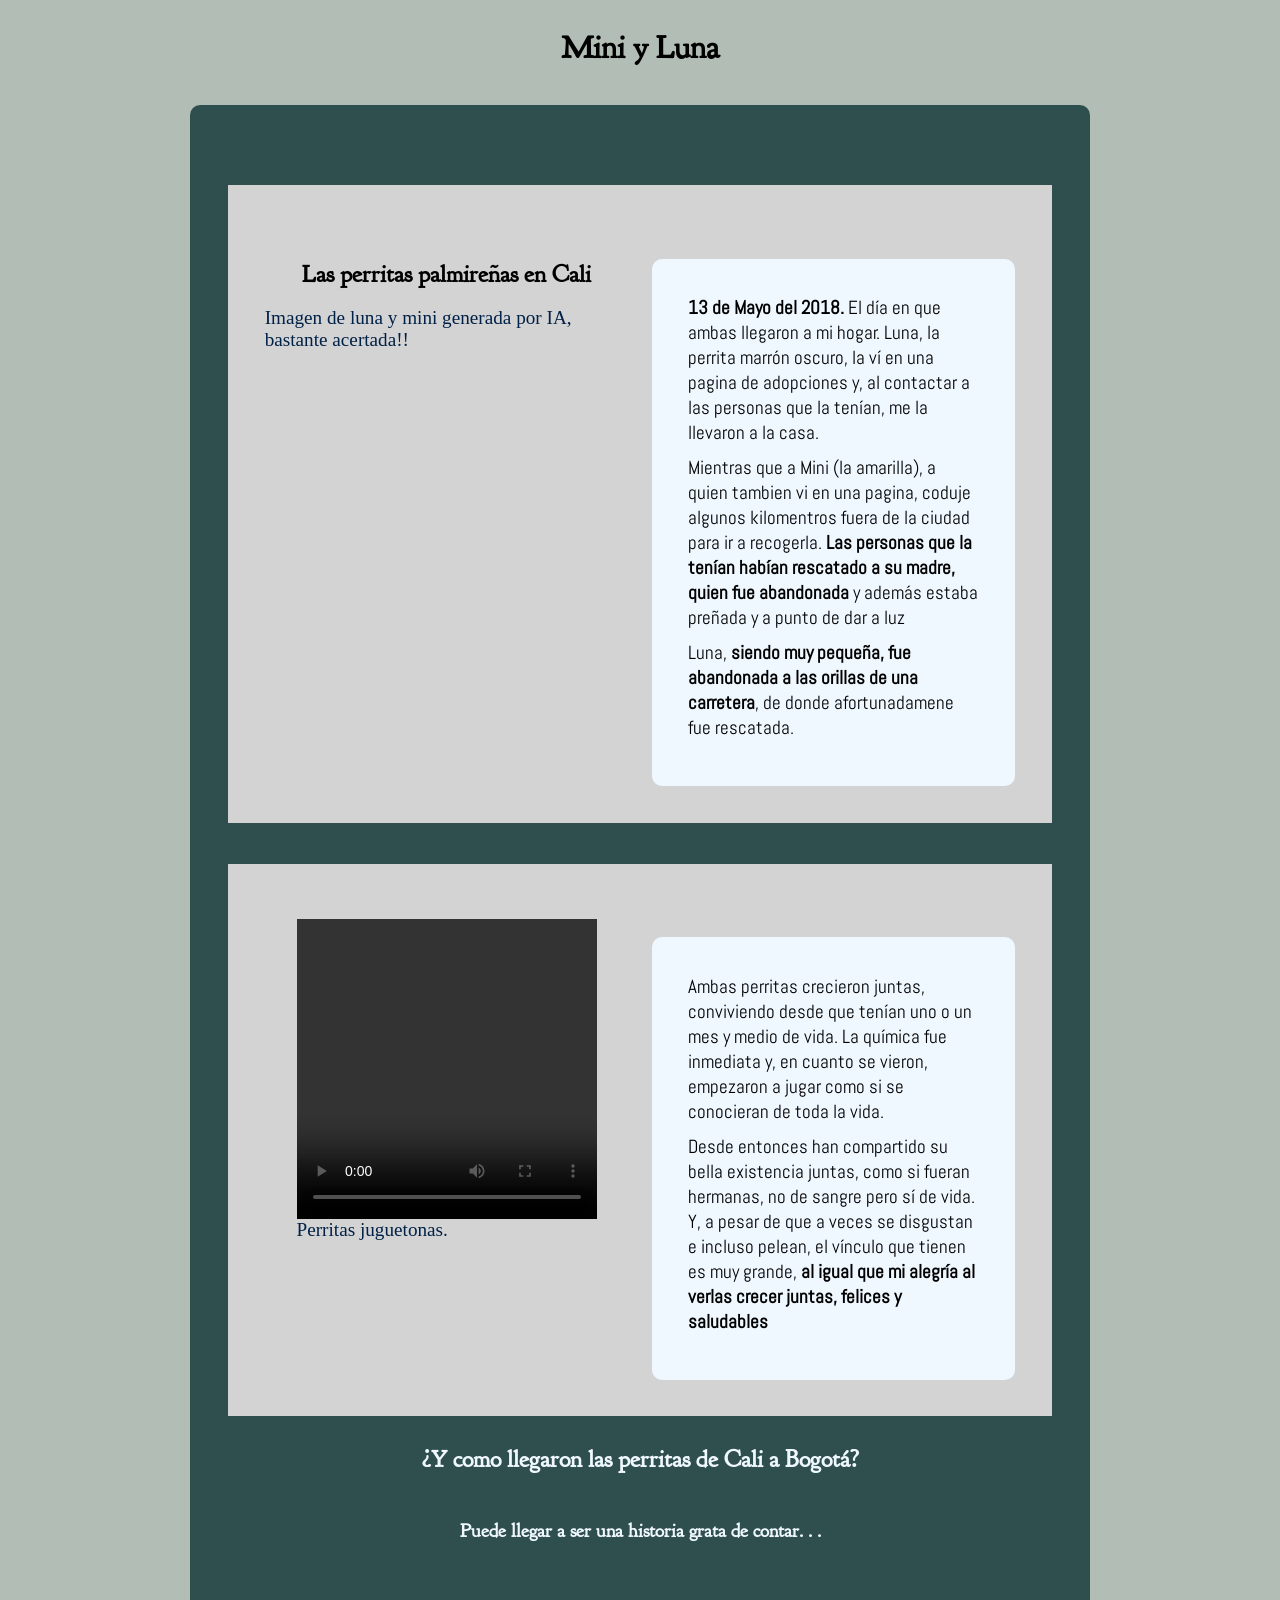
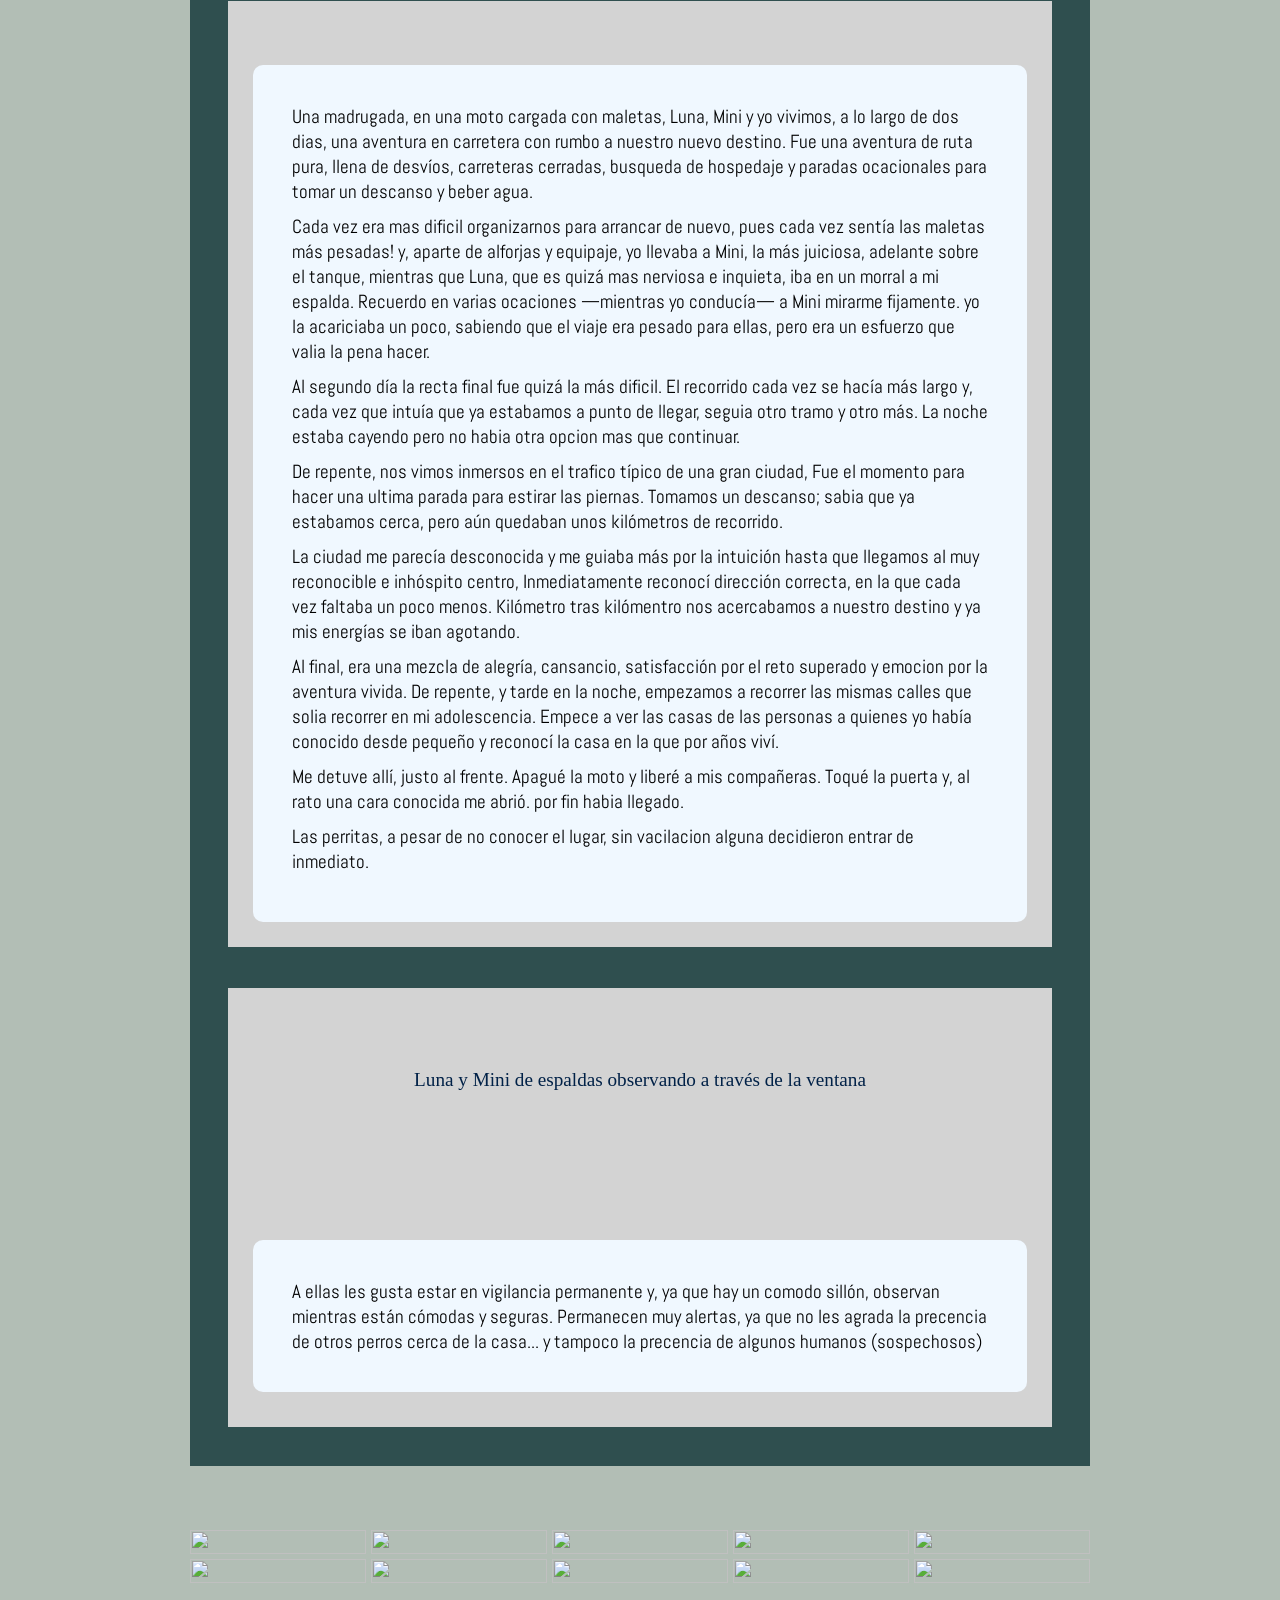
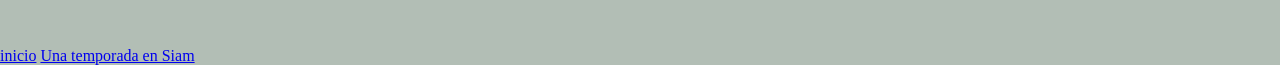
==== historia1.html @ e1153d8e "optimizacion de codigo e historias" ====
<!DOCTYPE html>
<html lang="en">
<head>
    <meta charset="UTF-8">
    <meta name="viewport" content="width=device-width, initial-scale=1.0">
    <title>Mini y Luna</title>
    <link rel="stylesheet" href="./estilo/style.css">

    <link rel="preconnect" href="https://fonts.googleapis.com">
    <link rel="preconnect" href="https://fonts.gstatic.com" crossorigin>
    <link href="https://fonts.googleapis.com/css2?family=Abel&family=Goudy+Bookletter+1911&display=swap" rel="stylesheet">

        
</head>
<body>
    <h1>Mini y Luna</h1>
    <main>
        <section>
            <section>
                <h2 class="contenedor1">Las perritas palmireñas en Cali</h2>
                <img src="pics/luna y mini AI.jpeg" alt="">
                <figcaption class="descripcion">Imagen de luna y mini generada por IA, bastante acertada!!</figcaption> 
            </section>
            <section>
                <section class="parrafos">
                    <p>
                        <strong>13 de Mayo del 2018.</strong> El día en que ambas llegaron a mi hogar. Luna, la perrita marrón oscuro, 
                        la ví en una pagina de adopciones y, al contactar a las personas que la tenían, me la llevaron a la casa.
                    </p>
                    <p>
                        Mientras que a Mini (la amarilla), a quien tambien vi en una pagina, coduje algunos kilomentros fuera de la ciudad
                        para ir a recogerla. <strong>Las personas que la tenían habían rescatado a su madre, quien fue abandonada </strong>y además 
                        estaba preñada y a punto de dar a luz
                    </p>
                    <p>
                        Luna, <strong>siendo muy pequeña, fue abandonada a las orillas de una carretera</strong>, de donde afortunadamene fue rescatada.
                    </p>
                </section>
            </section>
        </section>
                    
        <section>
            <section>
                <video src="videos/perritas_v/video1.mp4" controls></video>
                <figcaption class="descripcion">Perritas juguetonas.</figcaption> 
            </section>
            
            <section>
                <section class="parrafos">
                    <p>
                        Ambas perritas crecieron juntas, conviviendo desde que tenían uno o un mes y medio de vida. La química
                        fue inmediata y, en cuanto se vieron, empezaron a jugar como si se conocieran de toda la vida.
                    </p>
                    <p>
                        Desde entonces han compartido su bella existencia juntas, como si fueran hermanas, no de sangre pero sí de vida.
                        Y, a pesar de que a veces se disgustan e incluso pelean, el vínculo que tienen es muy grande, 
                        <strong>al igual que mi alegría al verlas crecer juntas, felices y saludables</strong>                    
                    </p>

                </section>

                </section>
            </section>
                    <h2 class="subtitulo2">¿Y como llegaron las perritas de Cali a Bogotá?</h2>
                    <h3 class="texto"><strong>Puede llegar a ser una historia grata de contar. . .</strong></h3>
                    
                <section>
                    <section class="soloParrafo parrafos-horizontales">
                        <p>
                            Una madrugada, en una moto cargada con maletas, Luna, Mini y yo <!--parrafo3-->
                            vivimos, a lo largo de dos dias, una aventura en carretera con rumbo a nuestro nuevo destino. Fue
                            una aventura de ruta pura, llena de desvíos, carreteras cerradas, busqueda de hospedaje 
                            y paradas ocacionales para tomar un descanso y beber agua.
                        </p>
                        <p>
                            Cada vez era mas dificil organizarnos para arrancar de nuevo, pues cada vez sentía las maletas más
                            pesadas! y, aparte de alforjas y equipaje, yo llevaba a Mini, la más juiciosa, adelante sobre el tanque,
                            mientras que Luna, que es quizá mas nerviosa e inquieta, iba en un morral a mi espalda. Recuerdo en varias ocaciones —mientras yo conducía—
                            a Mini mirarme fijamente. yo la acariciaba un poco, sabiendo que el viaje era pesado para ellas,
                            pero era un esfuerzo que valia la pena hacer.
                        </p>
                        <p>
                                Al segundo día la recta final fue quizá la más dificil. El recorrido cada vez se hacía más largo y, cada vez
                                que intuía que ya estabamos a punto de llegar, seguia otro tramo y otro más. La noche estaba cayendo pero no habia otra opcion mas que continuar. 
                        </p>
                        <p>
                            De repente, nos vimos inmersos en el trafico típico de una gran ciudad, Fue el momento para hacer una ultima parada para estirar las piernas.
                            Tomamos un descanso; sabia que ya estabamos cerca, pero aún quedaban unos kilómetros de recorrido.
                        </p>
                            La ciudad me parecía desconocida y me guiaba más por la intuición hasta que llegamos al muy reconocible
                            e inhóspito centro, Inmediatamente reconocí dirección correcta, en la que cada vez faltaba
                            un poco menos. Kilómetro tras kilómentro nos acercabamos a nuestro destino y ya mis energías se iban agotando.
                        </p>
                        <p>               
                            Al final, era una mezcla de alegría, cansancio, satisfacción por el reto superado y emocion por la aventura vivida. De repente, y tarde
                            en la noche, empezamos a recorrer las mismas calles que solia recorrer en mi adolescencia. Empece a ver las casas de las
                            personas a quienes yo había conocido desde pequeño y reconocí la casa en la que por años viví.
                        </p> 
                        <p>                           
                            Me detuve allí, justo al frente. Apagué la moto y liberé a mis compañeras. Toqué la puerta y, al rato una cara conocida me abrió.
                            por fin habia llegado.
                        </p>
                        <p>
                            Las perritas, a pesar de no conocer el lugar, sin vacilacion alguna decidieron entrar de inmediato.
                        </p>                                                           
                                    
                </section>
                </section>

            <section class="horizontal">
            <section class="item elemento1">
                <figure>
                    <img src="pics/perritas_espalda.jpg" alt="">
                    <figcaption class="descripcion">Luna y Mini de espaldas observando a través de la ventana</figcaption>
                </figure>
            </section>
            
            <section class="item elemento2">
                <p class="parrafos parrafos-horizontales">
                    A ellas les gusta estar en vigilancia permanente y, ya que hay un
                    comodo sillón, observan mientras están cómodas y seguras. Permanecen muy
                    alertas, ya que no les agrada la precencia de otros perros cerca de la casa...
                    y tampoco la precencia de algunos humanos (sospechosos)
                </p>
            </section>
        </section>
    </main>

    <section class="galeria">
            <img class="item-galeria foto-galeria" src="./pics/friends_forever.jpg" alt="">
            <img class="item-galeria foto-galeria" src="./pics/mini.jpg" alt="">      
            <img class="item-galeria foto-galeria" src="./pics/lunayminipark.jpg" alt="">        
            <img class="item-galeria foto-galeria" src="./pics/luna_bebe.jpg" alt="">
            <img class="item-galeria foto-galeria" src="./pics/lunaminigato.jpg" alt="">
            <img class="item-galeria foto-galeria" src="./pics/miniylunacloser.jpg" alt="">    
            <img class="item-galeria foto-galeria" src="./pics/peloseyes.jpg" alt="">     
            <img class="item-galeria foto-galeria" src="./pics/perritasport.jpg" alt="">     
            <img class="item-galeria foto-galeria" src="./pics/miniylunaPark.jpg" alt="">
            <img class="item-galeria foto-galeria" src="./pics/miniasleep.jpg" alt="">
        
    </section>

           <a href="index.html">inicio</a> 
           <a href="historia2.html">Una temporada en Siam</a>

           
            <script src="archivo.js"></script>
</body>
</html>
---- estilo/style.css ----
*{
    margin: 0;
    box-sizing: border-box;
}

html{
    background-color: white;
}

body{
    max-width: 100vw;
    margin: auto;
    background-color: #B2BEB5;
    

}

h1, h2, h3{ 
    max-width: 100%;
    margin: auto;
    text-align: center;
    padding: 2%;
    margin-bottom: 10px;
    font-family:'Goudy Bookletter 1911', serif;
   
}

.subtitulo2, .texto{
    color: aliceblue;
}

h2{
    margin-top: 10px;
}

main{
    margin: auto;
    margin-bottom: 5%;
    max-width: 900px;
    background-color: #2F4F4F;
    padding: 3%;
    border-top-right-radius: 10px;
    border-top-left-radius: 10px;
}

section{
    max-width: 100%;
    padding: 3%;
    margin: auto;
    background-color: lightgray;
    display: grid;
    grid-template-columns: repeat(auto-fit, minmax(200px, 1fr));
    margin-top: 5%;
   
}

.horizontal{
    display: grid;
    grid-template-rows: auto auto;
   
}

.elemento1, .elemento2{
    grid-column: 1 / -1;
    padding: 0;
}


.item{
    min-height: 150px;
    row-gap: 0;
   
}

img{
    max-width: 100%;
    max-height: 100%;
    object-fit: cover;
}

video{
    width: 100%;
    height: 100%;
    object-fit: cover;
    aspect-ratio: 1 / 1;
}

.descripcion{
    font-size: 1.2em;
    color: #002147;
    
} 

.parrafos{
    background-color: aliceblue;
    font-size: 1.2em;
    padding: 10%;
    border-radius: 10px;
    font-family: Abel, serif;
    /*display: flex;
    flex-direction: column;*/
}

.soloParrafo{
    background-color: aliceblue;
    font-size: 1.2em;
    padding: 10%;
    border-radius: 10px;
    font-family: Abel, serif;
    display: flex;
    flex-direction: column;
}

p{
    margin-bottom: 10px;
}

.galeria{
    max-width: 900px;
    margin: auto;
    display: grid;
    grid-template-columns: repeat(auto-fit, minmax(150px, 1fr));
    gap: 5px;
    padding: 0;
    background-color: #B2BEB5;
    margin-bottom: 5%;
    
}

.item-galeria{
    background-size: cover;
    background-position: center;
    
}

.foto-galeria{
    width: 100%;
    height: 100%;
    object-fit: cover;
    display: block;
}

@media (max-width: 768px){
    main{
        background-color: white;
        margin-top: 0;
        padding: 0;
    }
    body{
        background-color: white;
        padding: 0;
    }
    section{
        background-color: white;
        padding: 1%;
    }
    .descripcion{
        font-size: 1em;
    }
    .item{
         margin-top: 15%;
    }
    h1{
        margin-bottom: 5%;
    }
    .subtitulo2, .texto{
        color: black;
    }
    .parrafos, .parrafos-horizontales, .soloParrafo{
        font-size: 1.5em;;
        padding: 1%;
    }

}

a{
    font-size: 1em;
}

footer{
    max-width: 30%;
    margin: auto;
    display: flex;
    flex-direction: column;
    align-items: center;
    margin-bottom: 5%;
    
}

.parrafos-horizontales{
    display: flex;
    flex-direction: column;
    padding: 5%;
}
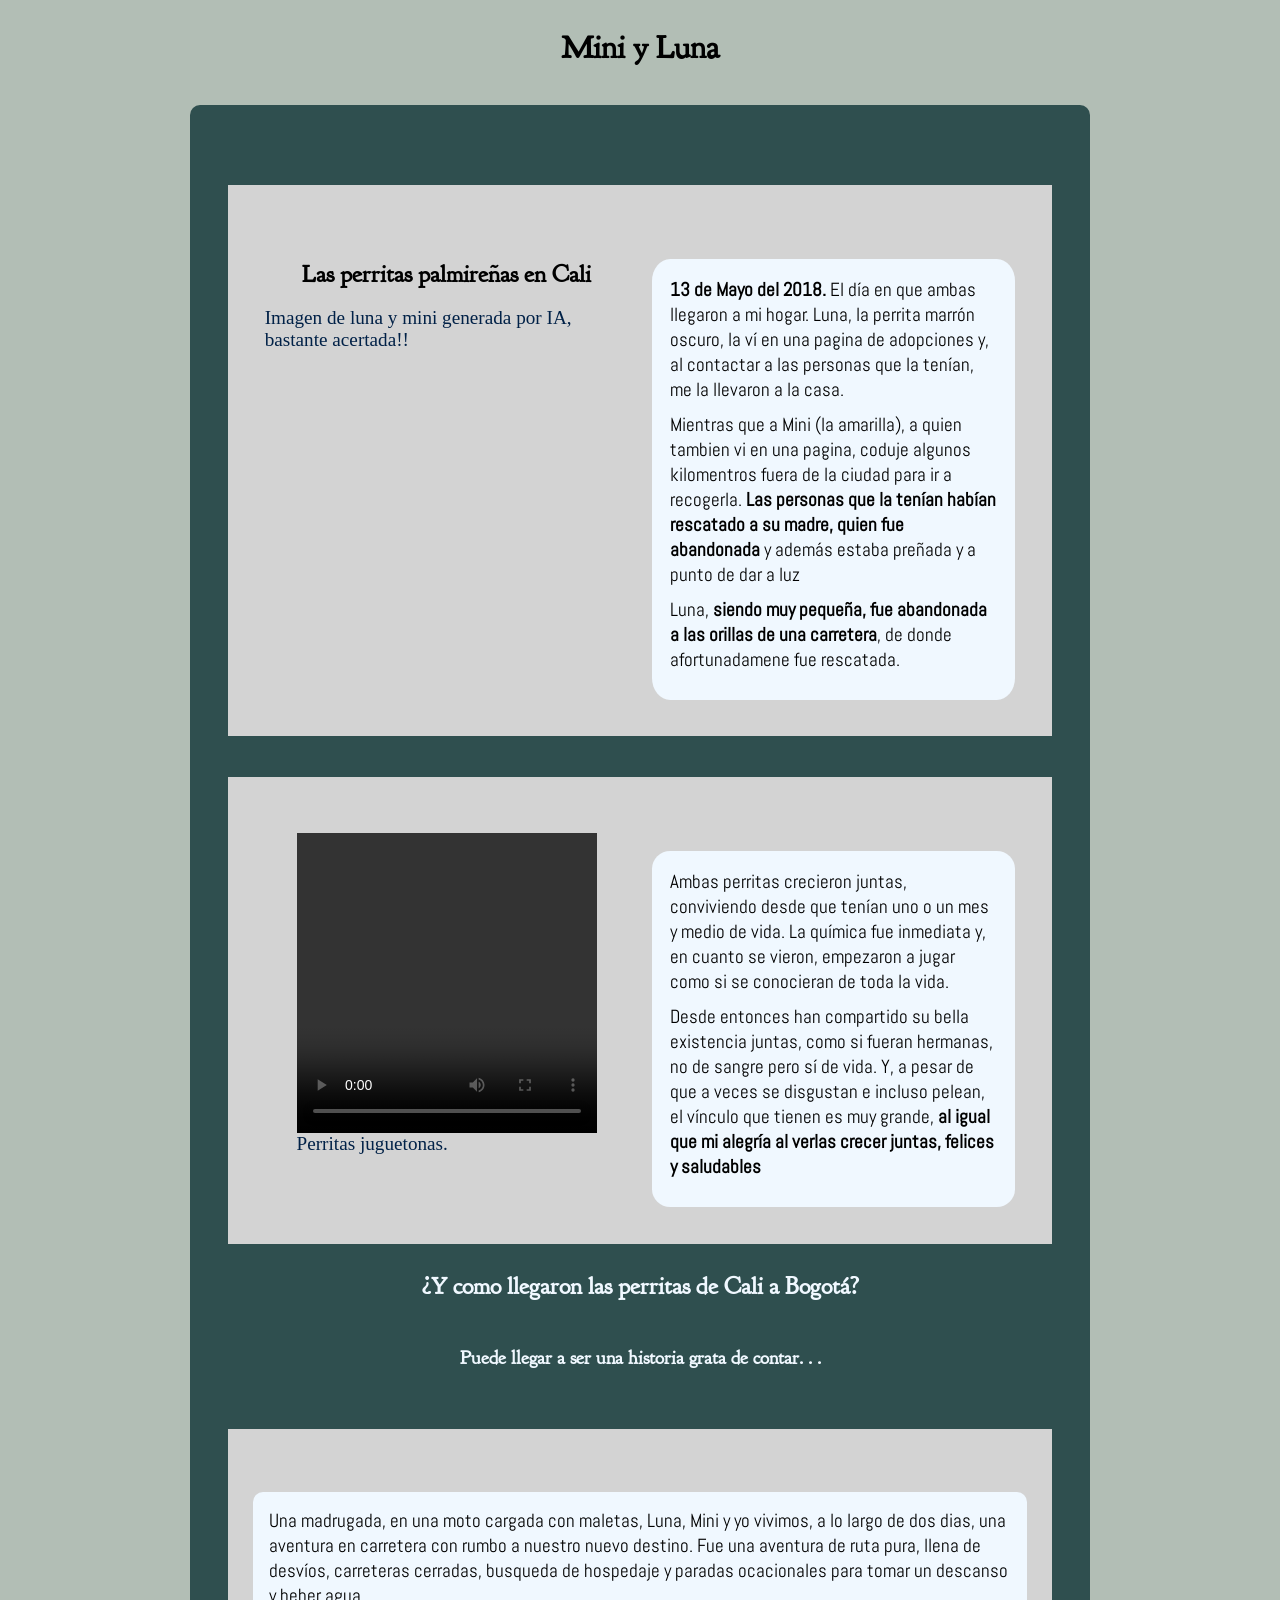
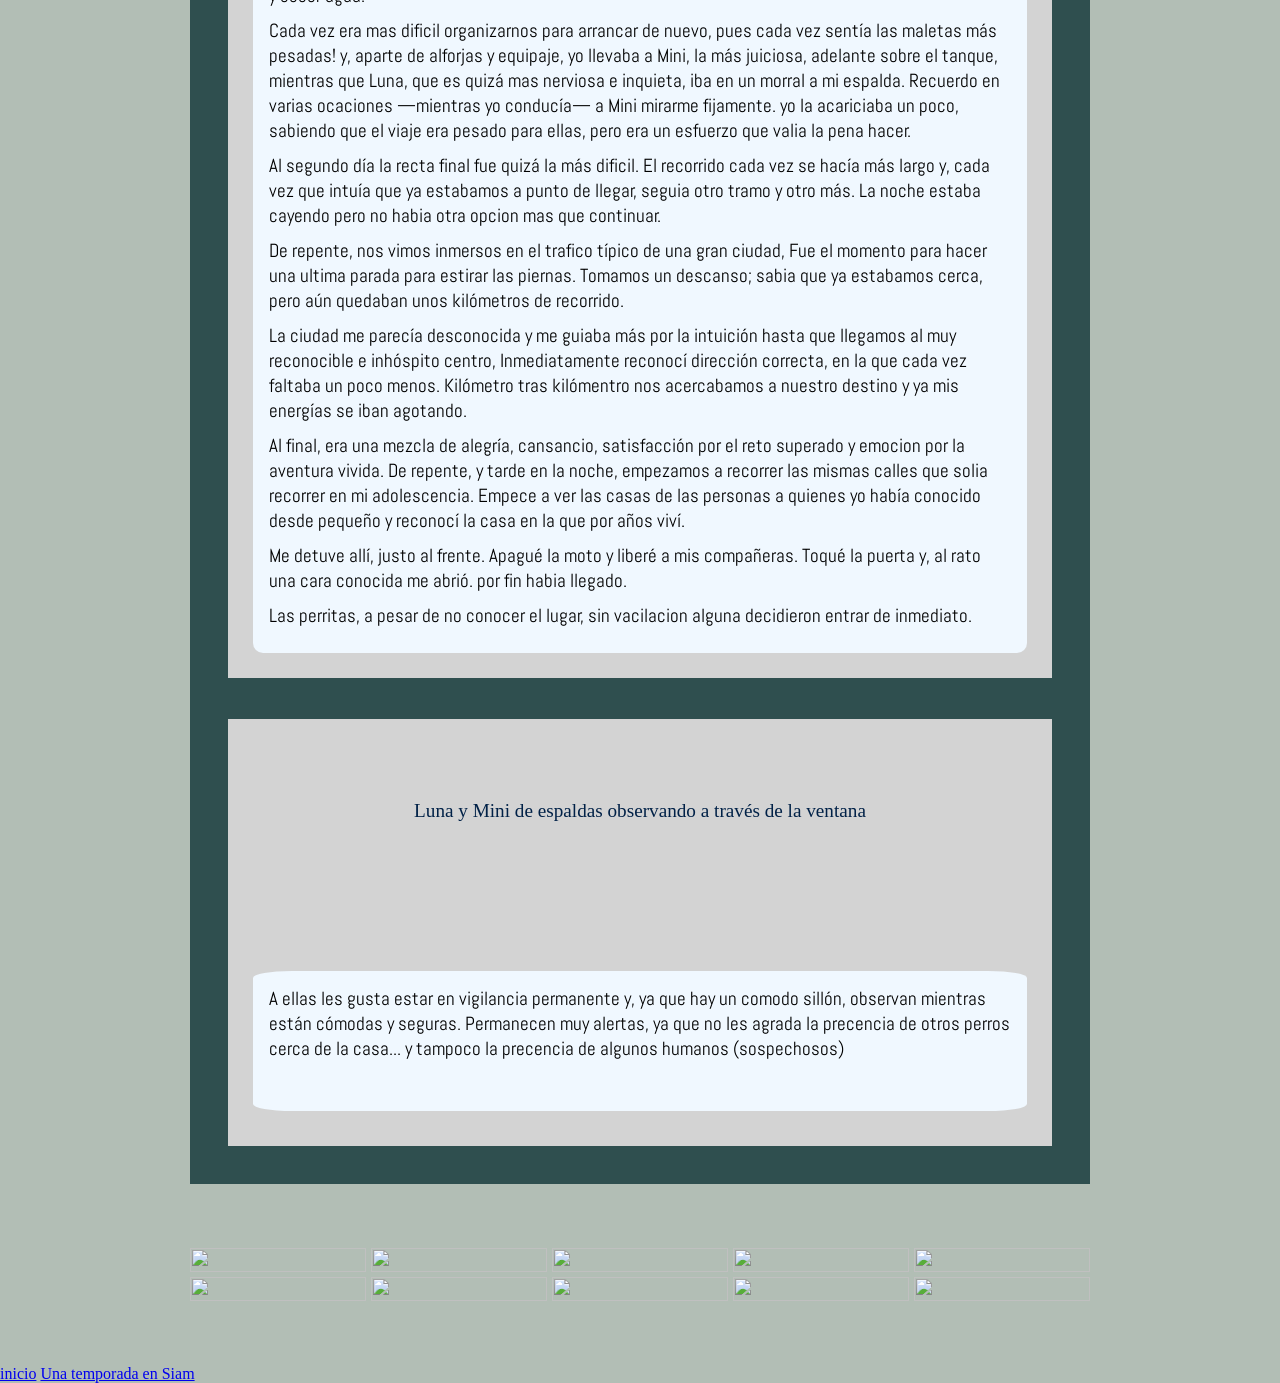
==== commit 9e1473b3: "caracteristica menu hamburguesa, cerrar si hay click fuera del menu o el boton" ====
--- a/historia1.html
+++ b/historia1.html
@@ -5,7 +5,7 @@
 <head>
     <meta charset="UTF-8">
     <meta name="viewport" content="width=device-width, initial-scale=1.0">
-    <title>Mini y Luna</title>
+    <title>My Blog Web</title>
     <link rel="stylesheet" href="./estilo/style.css">
 
     <link rel="preconnect" href="https://fonts.googleapis.com">
--- a/estilo/style.css
+++ b/estilo/style.css
@@ -96,8 +96,8 @@
 .parrafos{
     background-color: aliceblue;
     font-size: 1.2em;
-    padding: 10%;
-    border-radius: 10px;
+    padding: 5%;
+    border-radius: 5%;
     font-family: Abel, serif;
     /*display: flex;
     flex-direction: column;*/
@@ -106,7 +106,7 @@
 .soloParrafo{
     background-color: aliceblue;
     font-size: 1.2em;
-    padding: 10%;
+    padding: 2%;
     border-radius: 10px;
     font-family: Abel, serif;
     display: flex;
@@ -142,19 +142,24 @@
     display: block;
 }
 
-@media (max-width: 768px){
+@media (max-width: 600px){
     main{
         background-color: white;
-        margin-top: 0;
+        /*margin-top: 0;
+        padding: 0;*/
+        width: 100%;
+        max-width: 450px;
+        margin: auto;
+    }
+    body{
+        background-color: white;
         padding: 0;
     }
-    body{
-        background-color: white;
-        padding: 0;
-    }
     section{
         background-color: white;
         padding: 1%;
+        display: flex;
+        flex-direction: column;
     }
     .descripcion{
         font-size: 1em;
@@ -172,7 +177,17 @@
         font-size: 1.5em;;
         padding: 1%;
     }
-
+    .galeria{
+        background-color: white;
+        padding: 1%;
+    }
+
+}
+
+@media (min-width: 601px) and (max-width: 924px){
+    body{
+        padding: 10px;
+    }
 }
 
 a{
@@ -192,5 +207,5 @@
 .parrafos-horizontales{
     display: flex;
     flex-direction: column;
-    padding: 5%;
+    padding: 2%;
 }
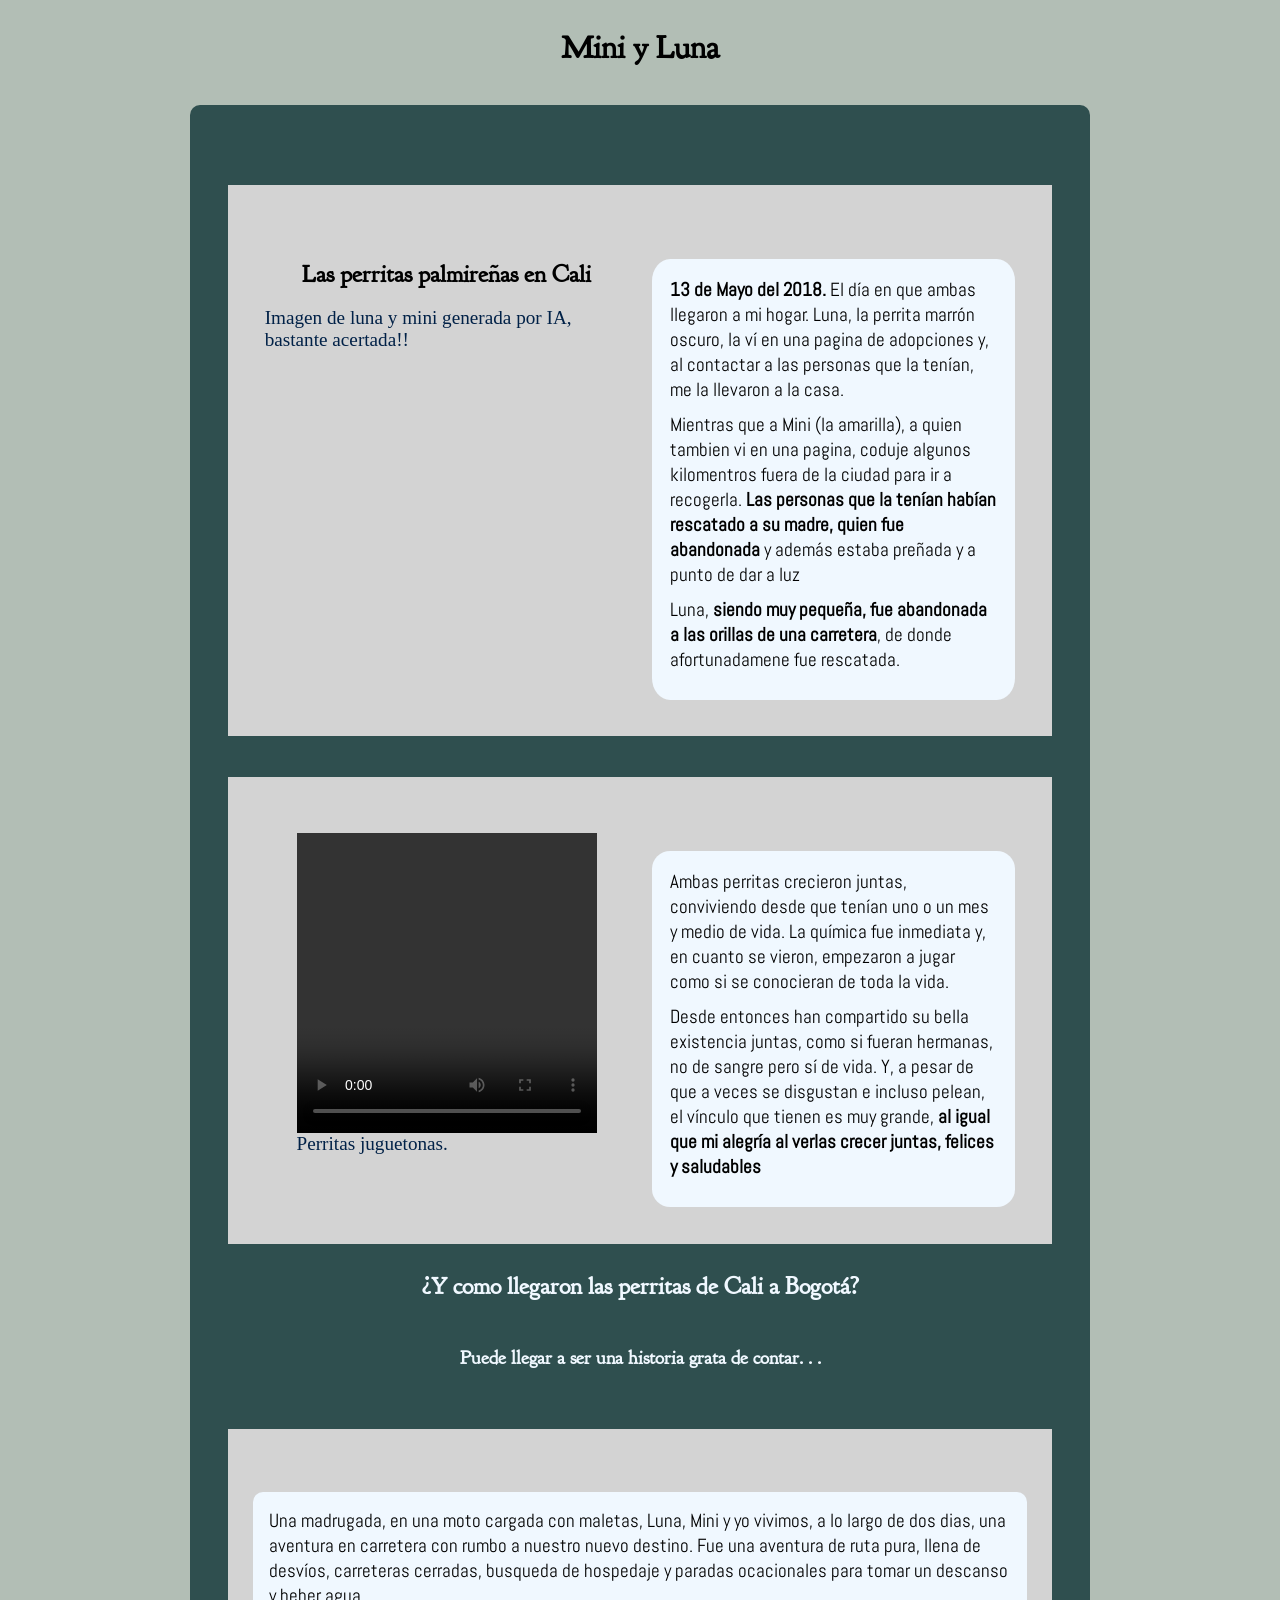
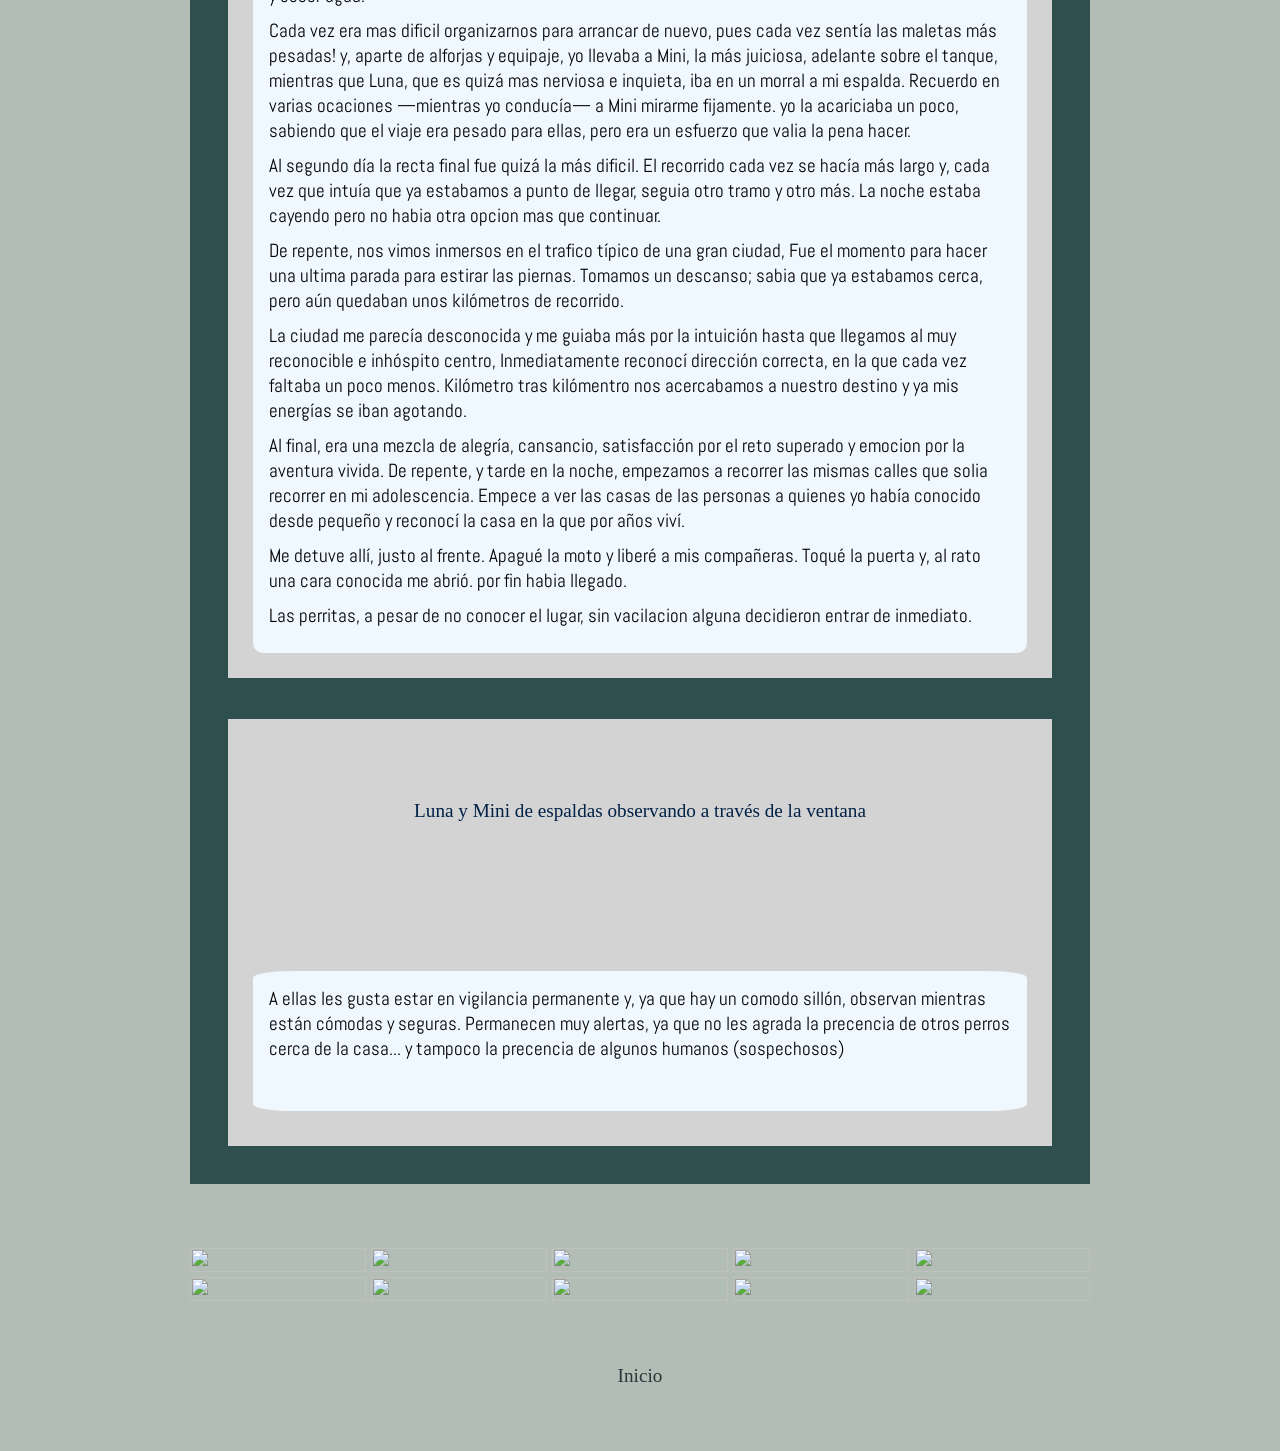
==== commit cff0c2ce: "añado menu hamburguesa a historias" ====
--- a/historia1.html
+++ b/historia1.html
@@ -4,7 +4,7 @@
 <html lang="en">
 <head>
     <meta charset="UTF-8">
-    <meta name="viewport" content="width=device-width, initial-scale=1.0">
+    <meta name="viewport" content="width=device-width, initial-scale=1.0, maximum-scale=1.0, user-scalable=no">
     <title>My Blog Web</title>
     <link rel="stylesheet" href="./estilo/style.css">
 
@@ -15,6 +15,18 @@
         
 </head>
 <body>
+    <header>
+        <button class="hamburguesa">&#9776;</button>
+    </header>
+        <div class="overlay"></div>
+        <nav>
+            <ul class="menu">
+                <li><a href="index.html">Inicio</a></li>
+                <li><a href="historia2.html">Una temporada en Siam</a></li>
+                <li><a href="historia3_cuadrado.html">Cuadrado interactivo</a></li>
+
+            </ul> 
+        </nav>
     <h1>Mini y Luna</h1>
     <main>
         <section>
@@ -142,9 +154,11 @@
         
     </section>
 
-           <a href="index.html">inicio</a> 
-           <a href="historia2.html">Una temporada en Siam</a>
-
+           <footer class="footerHistorias">
+                <nav>
+                    <a href="index.html">Inicio</a>
+                </nav>
+           </footer>
            
             <script src="archivo.js"></script>
 </body>
--- a/estilo/style.css
+++ b/estilo/style.css
@@ -15,6 +15,14 @@
     background-color: #B2BEB5;
     
 
+}
+
+.hamburguesa{
+    display: none;
+}
+
+.menu{
+    display: none;
 }
 
 h1, h2, h3{ 
@@ -155,6 +163,50 @@
         background-color: white;
         padding: 0;
     }
+    header{
+        display: flex;
+        padding-top: 5%;
+    }
+    .hamburguesa{
+        display: block;
+        font-size: 25px;
+        border: none;
+        background: none;
+        color: black;
+        cursor: pointer;
+        margin-right: 5%;
+        -webkit-tap-highlight-color: transparent;
+        margin-left: auto;
+    }
+    .menu{
+        display: none;
+        flex-direction: column;
+        position: absolute;
+        top: 80px;
+        right: 28px;
+        background: white;
+        padding: 20px;
+        list-style: none;
+        gap: 10px;
+        border-radius: 5px;
+        border: solid 1px #DCC7A1;
+        
+    }
+    .bloquearScroll{
+        overflow: hidden;
+    }
+    .menu.activo{
+        display: flex;
+    }
+    .overlay.activo{
+        display: block;
+    }
+    .overlay.activo{
+        display: none;
+        position: fixed;
+        inset: 0;
+        background: rgba(0,0,0,0.5);
+    }
     section{
         background-color: white;
         padding: 1%;
@@ -192,6 +244,12 @@
 
 a{
     font-size: 1em;
+    color: #2A3439;
+    text-decoration: none;
+    -webkit-tap-highlight-color: transparent;
+}
+a:active{
+    color: blue;
 }
 
 footer{
@@ -200,8 +258,18 @@
     display: flex;
     flex-direction: column;
     align-items: center;
-    margin-bottom: 5%;
-    
+    /*margin-bottom: 5%;*/
+    padding-bottom: 5%;
+}
+
+.footerHistorias{
+     max-width: 30%;
+    margin: auto;
+    display: flex;
+    flex-direction: column;
+    align-items: center;
+    padding-bottom: 5%;
+    font-size: 1.2em;
 }
 
 .parrafos-horizontales{
